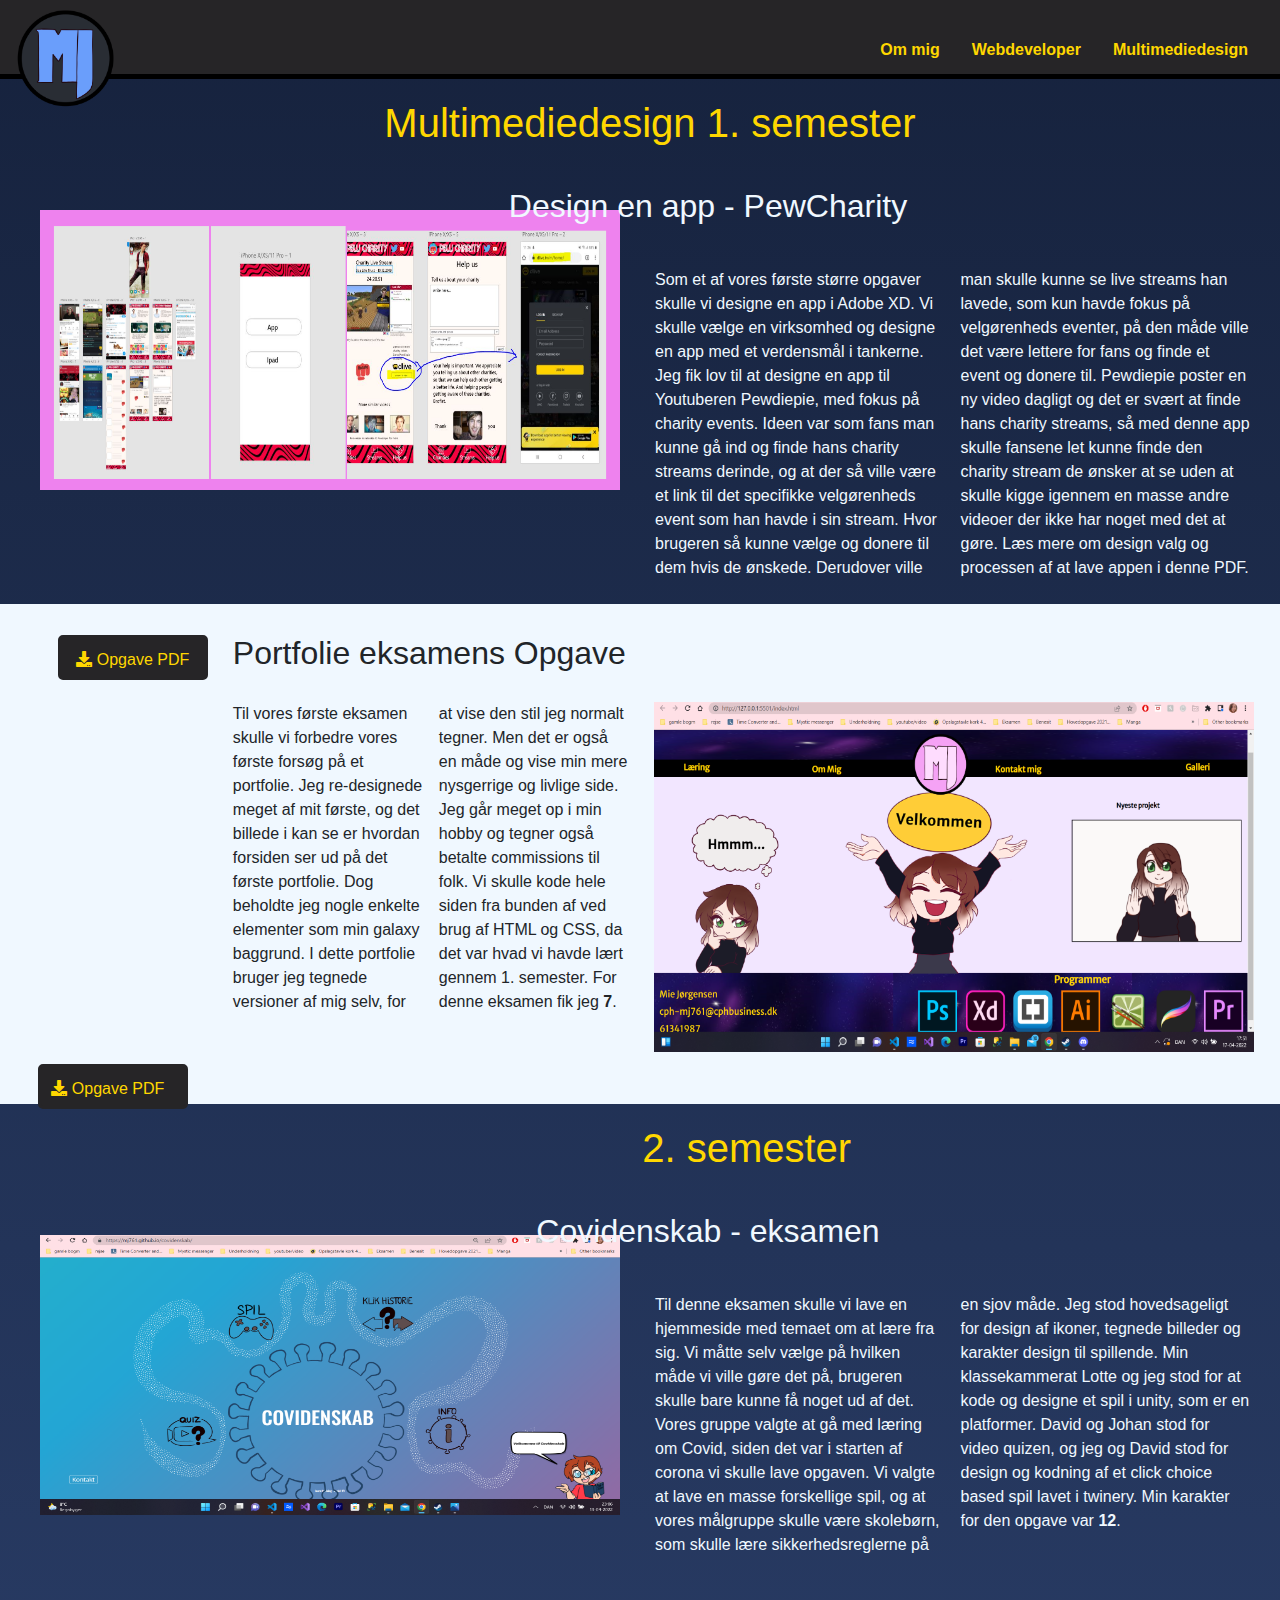
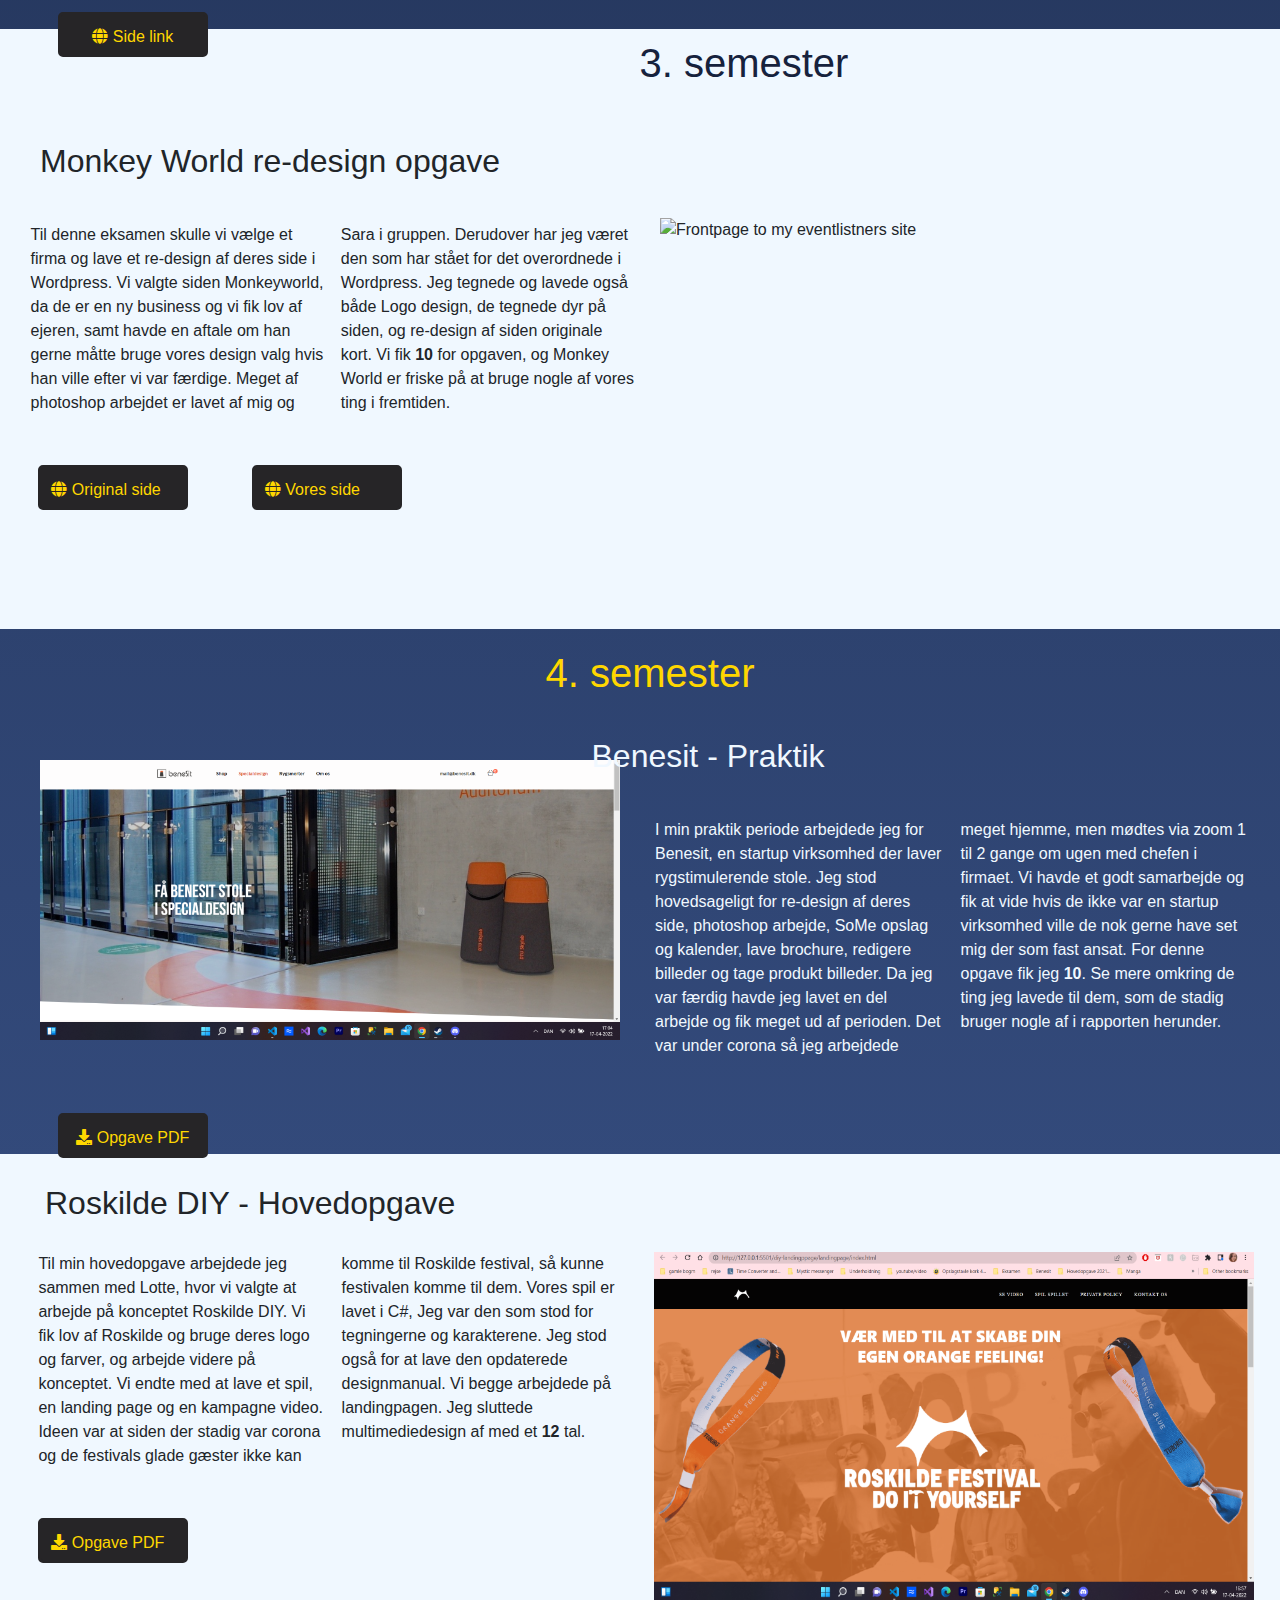
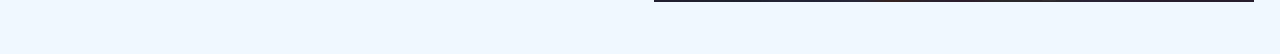
==== multimediedesign.html @ f4b12870 "Add files via upload" ====
<!DOCTYPE html>
<html lang="da">
<head>
    <meta charset="UTF-8">
    <meta http-equiv="X-UA-Compatible" content="IE=edge">
    <meta name="viewport" content="width=device-width, initial-scale=1.0">
    <link rel="stylesheet" href="style.css">
    <link rel="stylesheet" href="https://cdnjs.cloudflare.com/ajax/libs/font-awesome/5.15.3/css/all.min.css"/>
    <link rel="stylesheet" href="https://cdn.jsdelivr.net/npm/bootstrap@4.4.1/dist/css/bootstrap.min.css" integrity="sha384-Vkoo8x4CGsO3+Hhxv8T/Q5PaXtkKtu6ug5TOeNV6gBiFeWPGFN9MuhOf23Q9Ifjh" crossorigin="anonymous">
    <title>Document</title>
</head>
<body>
    <nav class="navbar">

        <a href="index.html"><img class="logo" src="images/mylogo.png" width="100px" height="100px" alt="logo"></a>

           <ul class="menu">
               <li><a href="index.html" class="menu-btn">Om mig</a></li>
               <li><a href="index.html" class="menu-btn">Webdeveloper</a></li>
               <li><a href="index.html" class="menu-btn">Multimediedesign</a></li>
           </ul>          
    </nav>

    <div class="container-back" id="backend2">
        <h1 id="1sem">Multimediedesign 1. semester</h1>
       <div class="left-back2">
           <h2 class="title">Design en app - PewCharity</h2>
           <img src="images/pewcharity.png" alt="pewcharity app" width="600px" height="300px">
           <p>Som et af vores første større opgaver skulle vi designe en app i Adobe XD. 
               Vi skulle vælge en virksomhed og designe en app med et verdensmål i tankerne. 
               Jeg fik lov til at designe en app til Youtuberen Pewdiepie, med fokus på charity events. 
               Ideen var som fans man kunne gå ind og finde hans charity streams derinde, og at der så ville være et link til det specifikke velgørenheds event som han havde i sin stream.
               Hvor brugeren så kunne vælge og donere til dem hvis de ønskede. Derudover ville man skulle kunne se live streams han lavede, som kun havde fokus på velgørenheds eventer, på den måde ville det være lettere for fans og finde et event og donere til. 
               Pewdiepie poster en ny video dagligt og det er svært at finde hans charity streams, så med denne app skulle fansene let kunne finde den charity stream de ønsker at se uden at skulle kigge igennem en masse andre videoer der ikke har noget med det at gøre.
               Læs mere om design valg og processen af at lave appen i denne PDF.
           </p>
           <a href="/pdf/MieJorgensen_bygenapp.pdf" download="bygenapp.pdf" class="pdf-btn" id="right-btn">
            <i class="fa fa-download"></i>  Opgave PDF
           </a>
       </div>
    </div>

    <div class="container-back" id="sql">
        <div class="right-back">
            <h2>Portfolie eksamens Opgave</h2>
            <img src="images/portfolio.png" alt="Portfolie side" width="600px" height="350px">
            <p>Til vores første eksamen skulle vi forbedre vores første forsøg på et portfolie. Jeg re-designede meget af mit første,
                og det billede i kan se er hvordan forsiden ser ud på det første portfolie. Dog beholdte jeg nogle enkelte elementer som min galaxy baggrund.
                I dette portfolie bruger jeg tegnede versioner af mig selv, for at vise den stil jeg normalt tegner. 
                Men det er også en måde og vise min mere nysgerrige og livlige side. Jeg går meget op i min hobby og tegner også betalte commissions til folk. 
                Vi skulle kode hele siden fra bunden af ved brug af HTML og CSS, da det var hvad vi havde lært gennem 1. semester. 
                For denne eksamen fik jeg <b>7</b>.
            </p>
            <a href="/pdf/Eksamens_rapport.pdf" download="portfolioeksamen.pdf" class="pdf-btn" id="right-btn">
             <i class="fa fa-download"></i>  Opgave PDF
            </a>
 
        </div>
    </div>

    <div class="container-back" id="backend2">
        <h1 id="2sem"> 2. semester</h1>
       <div class="left-back2">
           <h2 class="title">Covidenskab - eksamen</h2>
           <img src="images/covidenskab2.png" alt="covidenskab" width="600px" height="300px">
           <p>Til denne eksamen skulle vi lave en hjemmeside med temaet om at lære fra sig. Vi måtte selv vælge på hvilken måde vi ville gøre det på, brugeren skulle bare kunne få noget ud af det.
               Vores gruppe valgte at gå med læring om Covid, siden det var i starten af corona vi skulle lave opgaven.
               Vi valgte at lave en masse forskellige spil, og at vores målgruppe skulle være skolebørn, som skulle lære sikkerhedsreglerne på en sjov måde.
               Jeg stod hovedsageligt for design af ikoner, tegnede billeder og karakter design til spillende. Min klassekammerat Lotte og jeg stod for at kode og designe et spil i unity, som er en platformer.
               David og Johan stod for video quizen, og jeg og David stod for design og kodning af et click choice based spil lavet i twinery.
               Min karakter for den opgave var <b>12</b>.
           </p>
           <a href="https://mj761.github.io/covidenskab/" class="pdf-btn" id="right-btn">
            <i class="fas fa-globe"></i>  Side link
           </a>
           
       </div>
    </div>
    <div class="container-front" id="frontend2">
        <h1 id="3sem">3. semester</h1>
        <div class="right-front" >
            <h2>Monkey World re-design opgave</h2>
            <img src="images/Monkeyworld2.png" alt="Frontpage to my eventlistners site" width="600px" height="350px">
            <p>Til denne eksamen skulle vi vælge et firma og lave et re-design af deres side i Wordpress.
                Vi valgte siden Monkeyworld, da de er en ny business og vi fik lov af ejeren, samt havde en aftale om han gerne måtte bruge vores design valg hvis han ville efter vi var færdige.
                Meget af photoshop arbejdet er lavet af mig og Sara i gruppen. Derudover har jeg været den som har stået for det overordnede i Wordpress. 
                Jeg tegnede og lavede også både Logo design, de tegnede dyr på siden, og re-design af siden originale kort. 
                Vi fik <b>10</b> for opgaven, og Monkey World er friske på at bruge nogle af vores ting i fremtiden.
            </p>
            <a href="https://www.monkeyworld.dk/" class="pdf-btn" id="right-btn">
                <i class="fas fa-globe"></i> Original side
            </a>
            <a href="http://sarasejtzer.com/monkey-world/" class="pdf-btn" id="right-btn">
                <i class="fas fa-globe"></i>  Vores side
            </a>
    
        </div>
    </div>

    <div class="container-mul" id="multi">
        <h1 id="4sem"> 4. semester</h1>
       <div class="left-back2">
           <h2 class="title">Benesit - Praktik</h2>
           <img src="images/benesit.png" alt="covidenskab" width="600px" height="300px">
           <p>I min praktik periode arbejdede jeg for Benesit, en startup virksomhed der laver rygstimulerende stole. 
               Jeg stod hovedsageligt for re-design af deres side, photoshop arbejde, SoMe opslag og kalender, lave brochure,
               redigere billeder og tage produkt billeder. Da jeg var færdig havde jeg lavet en del arbejde og fik meget ud af perioden.
               Det var under corona så jeg arbejdede meget hjemme, men mødtes via zoom 1 til 2 gange om ugen med chefen i firmaet.
               Vi havde et godt samarbejde og fik at vide hvis de ikke var en startup virksomhed ville de nok gerne have set mig der som fast ansat. 
               For denne opgave fik jeg <b>10</b>. 
               Se mere omkring de ting jeg lavede til dem, som de stadig bruger nogle af i rapporten herunder.
           </p>
           <a href="/pdf/Miejørgensen_Praktikrapport2021.pdf" download="praktikrapport.pdf" class="pdf-btn" id="right-btn">
            <i class="fa fa-download"></i>  Opgave PDF
           </a>
           
       </div>
    </div>

   
    <div class="container-back" id="sql">
        <div class="right-back">
            <h2>Roskilde DIY - Hovedopgave</h2>
            <img src="images/roskilde.png" alt="Portfolie side" width="600px" height="350px">
            <p>Til min hovedopgave arbejdede jeg sammen med Lotte, hvor vi valgte at arbejde på konceptet Roskilde DIY.
                Vi fik lov af Roskilde og bruge deres logo og farver, og arbejde videre på konceptet. Vi endte med at lave et spil,
                en landing page og en kampagne video. Ideen var at siden der stadig var corona og de festivals glade gæster ikke kan komme til Roskilde festival,
                så kunne festivalen komme til dem. Vores spil er lavet i C#, Jeg var den som stod for tegningerne og karakterene. 
                Jeg stod også for at lave den opdaterede designmanual. Vi begge arbejdede på landingpagen. 
                Jeg sluttede multimediedesign af med et <b>12</b> tal. 
            </p>
            <a href="/pdf/lottekildebro-4sem-hovedopgave-mul.pdf" download="hovedopgaverapport.pdf" class="pdf-btn" id="right-btn">
             <i class="fa fa-download"></i>  Opgave PDF
            </a>
 
        </div>
    </div>
</body>
</html>
---- style.css ----
body {
    margin:0;
    background-image: linear-gradient(#16223D, #385186);
    background-size: cover;
    background-repeat: no-repeat;
    width: 100%;
    height: auto;
    
}

/*---------- Navbar styling ----------*/

.navbar {
    width: 100%;
    height: 79px;
    background-color:#262527;
    border-bottom: 5px solid black;
    
    
}

ul {
    list-style-type: none;
    margin: 0;
    padding: 0;
    overflow: hidden;
    
  }
  
li {
    float: left;
    
  }
  
li a {
    
    display: block;
    color: gold;
    text-align: center;
    padding: 14px 16px;
    text-decoration: none;
    font-family:Verdana, Geneva, Tahoma, sans-serif;
    font-weight: bold;
    
    
    
  }
li a:hover {
    color:white;
    
}

/*---------- Om Mig styling ----------*/
.container {
    width: 100%;
    height: 550px;
}
.left-column img {
    width: 269px;
    height: 400px;
    margin: 50px;
    padding: 10px;
    border-radius: 20px;
    
}

.right-column {
    float: right; 
    width: 65%;
    font-family:Verdana, Geneva, Tahoma, sans-serif;  
    color: white; 
}
.right-column h1 {
    margin: 50px;
    padding: 10px;
    
}
.right-column p {
    margin-left: 50px;
    padding: 10px;
    margin-top: -40px;
    text-align: left;
    font-size: 20px;
}
.CV-btn {
    margin: 20px;
    padding: 10px;
    float: right;
    width: 150px;
    height: 45px;
    color: gold;
    border-radius: 5px;
    border: #262527,solid;
    background-color:#262527;
    text-align: center;
}
.CV-btn:hover {
    color:white;
    text-decoration: none;
}

/*---------- Web Udvikling styling ----------*/
.development {
    width: 100%;
    height: 700px;
    background-color: aliceblue;
}

.development h4 {
    margin: 50px;
    text-align: center;
}
.row {
    width: 100%;
    margin-top: 65px;
    display: flexbox;
    justify-content: center;
}
h2 {
    text-align: center;
    margin: 10px;
    padding: 30px;
    

}
.row img {
    display: block;
    justify-content: center;
    justify-content: space-between;
    margin: 25px;
    padding: 10px;
    
  }
.row a {
    text-decoration: none;
    color: #16223D;
}
.row a:hover {
    color: #16223D;
}

/*---------- Multimediedesign page ----------*/
.multi {
    width: 100%;
    height: 700px;
    color: white;
    background-image: #385186;
}
.multi a {
    color: white;
}
.multi a:hover {
    color: white;
}
.multi h4 {
    margin: 10px;
    text-align: center;

}

/*--------------- Footer - contact ------------------*/
footer{
    position: absolute;
    bottom: 0;
    left: 0;
    right: 0;
    background-color: #111;
    height: auto;
    width: 100vw;
    padding-top: 40px;
    color: gold;
}
.footer-content{
    display: flex;
    align-items: center;
    justify-content: center;
    flex-direction: column;
    text-align: center;
    background-color: #262527;
}
.footer-content p{
    max-width: 500px;
    margin: 10px auto;
    line-height: 28px;
    font-size: 14px;
    color: #cacdd2;
}

.socials{
    list-style: none;
    display: flex;
    align-items: center;
    justify-content: center;
    margin: 1rem 0 3rem 0;
}

.socials li{
    margin: 0 10px;
}

.socials a{
    text-decoration: none;
    color: gold;
    border: 1.1px solid gold;
    padding: 5px;
    border-radius: 50%;
}

.socials a i{
    font-size: 1.1rem;
    width: 20px;
    transition: color .4s ease;
}

.socials a:hover i{
    color:lightskyblue;
}

/*---------- Web developer page ----------*/
.container-back {
    width: 100%;
    height: 500px;
}
#backend2 h1 {
    color: gold;
}

#backend2 {
    color:aliceblue;
    margin: 10px;
    padding: 10px;
    text-align: center;
}

.left-back h2 {
    margin: 10px;
    margin-bottom: -5.2%;
    margin-left: 3%;

}

.left-back img{
    float: left;
    margin: 10px;
    padding: 10px;
}
.left-back p {
    margin: 15px;
    padding: 15px;
    margin-top: 5%;
    columns: 2;
    text-align: left;
}
.pdf-btn {
    margin: 25px;
    padding: 10px;
    width: 150px;
    height: 45px;
    float: left;
    color: gold;
    border-radius: 5px;
    border: #262527,solid;
    background-color:#262527;
}
.pdf-btn:hover {
    text-decoration: underline;
    color:gold;
}
/*-------------------------------------------*/
#sql {
    background-color: aliceblue;
    width: 100%;
    height:500px;
}
#sql h2 {
    text-align: left;
    margin: 15px;
    margin-bottom: -5%;
}

.right-back img {
    margin: 2%;
    float: right;
    margin-top: 5%;
    
}

.right-back p {
    margin: 25px;
    margin-left: 3%;
    margin-top: 5%;
    columns: 2;
    text-align: left;
}

#right-btn {
    margin-left: 3%;
}
/*-----------------------------------*/
#frontend2 {
    width: 100%;
    height: 600px;
    background-color: aliceblue;
}
#frontend2 h1 {
    text-align: center;
    color:#16223D;  
    margin: 15px;
    padding: 10px;
}
.right-front h2 {
    text-align: left;
    margin-bottom: -1%;
}
.right-front img {
    float: right;
    margin: 20px;
}
.right-front p {
    margin: 20px;
    padding: 5px;
    margin-left: 2%;
    columns: 2;
}

#frontend1 {
    color: aliceblue;
}
#frontendcont {
    width: 100%;
    height: 500px;
    background-color: aliceblue;
}

/*----------------------------------*/
#userex h2{
    margin-left: 6%;
}


/*---------- Multimediedesign page ----------*/
.left-back2 img {
    float: left;
    margin: 10px;
    padding: 10px;

}

.left-back2 h2 {
     margin: 10px;
    margin-bottom: -5.2%;
    margin-left: 10%;
}
.left-back2 p {
    margin: 15px;
    padding: 15px;
    margin-top: 5%;
    columns: 2;
    text-align: left;

}
.container-mul {
    width: 100%;
    height: 500px;
}
#multi h1 {
    color: gold;
}

#multi {
    color:aliceblue;
    margin: 10px;
    padding: 10px;
    text-align: center;
}
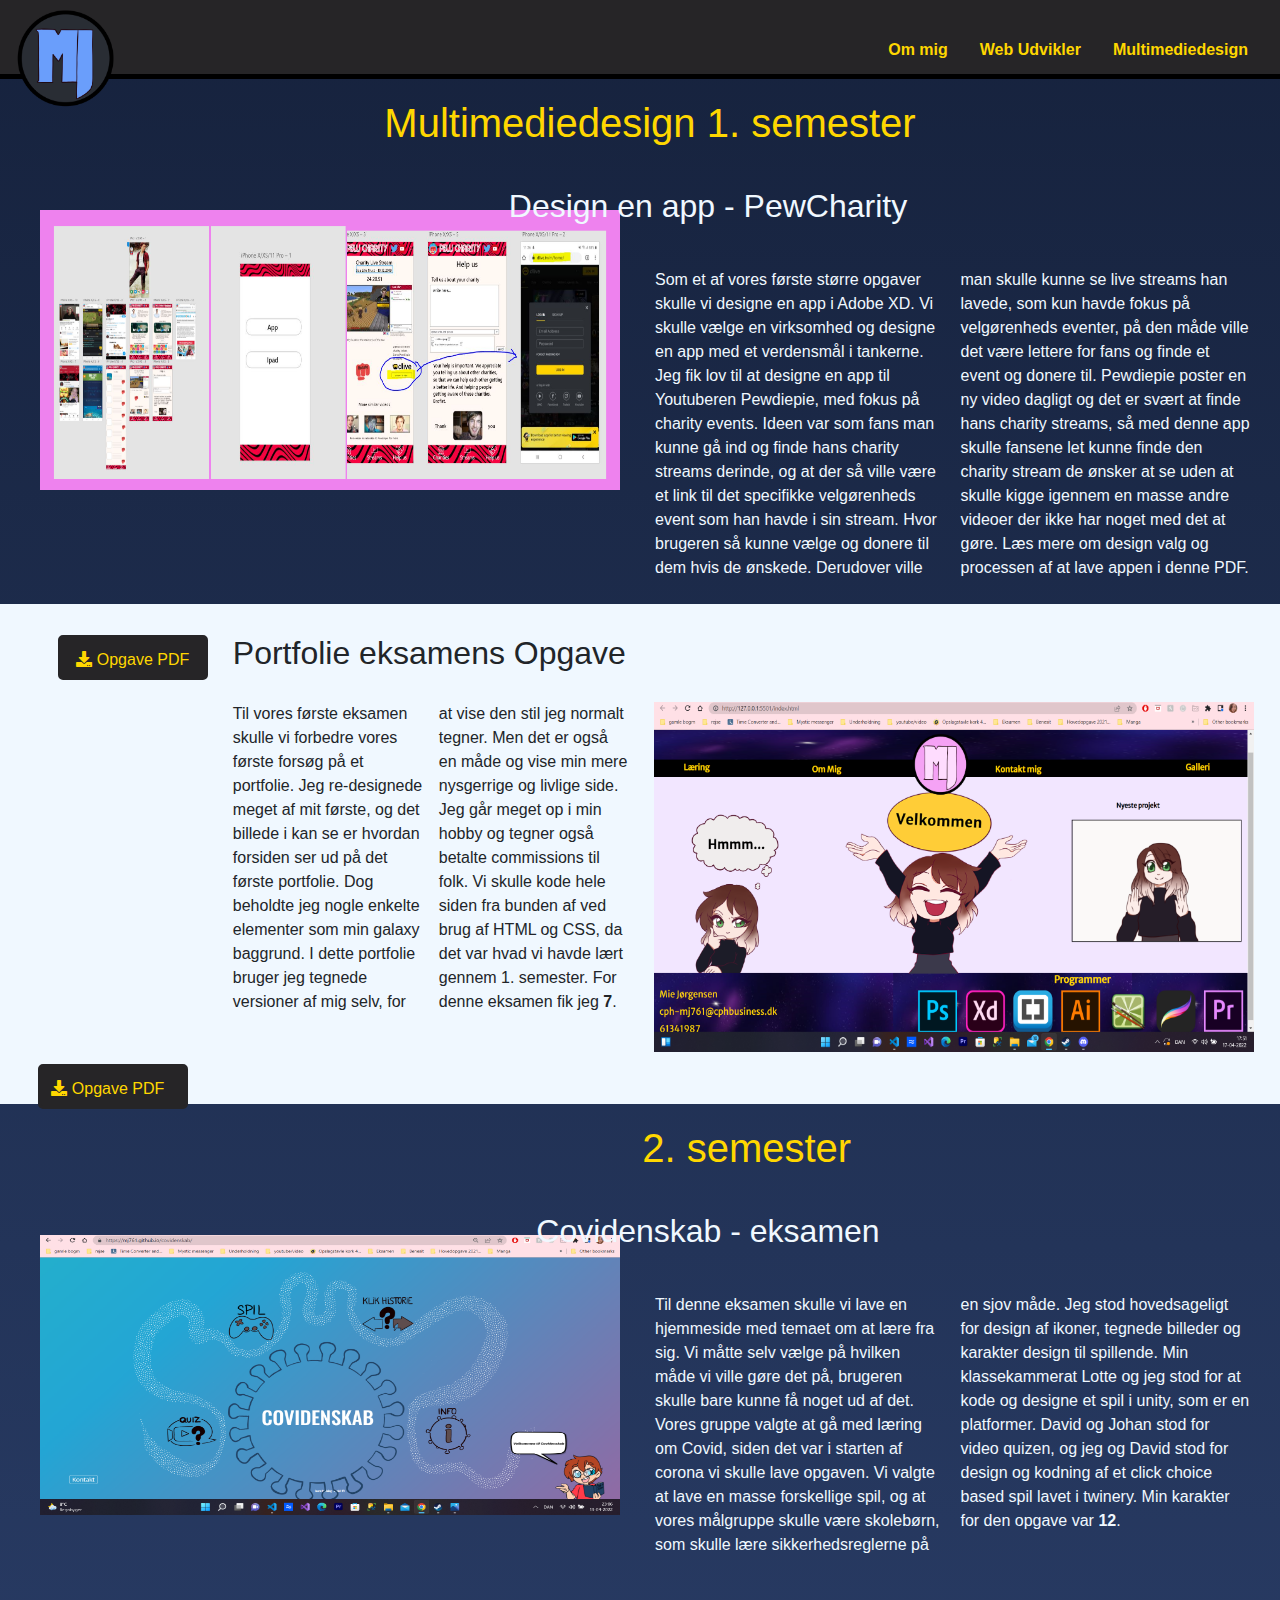
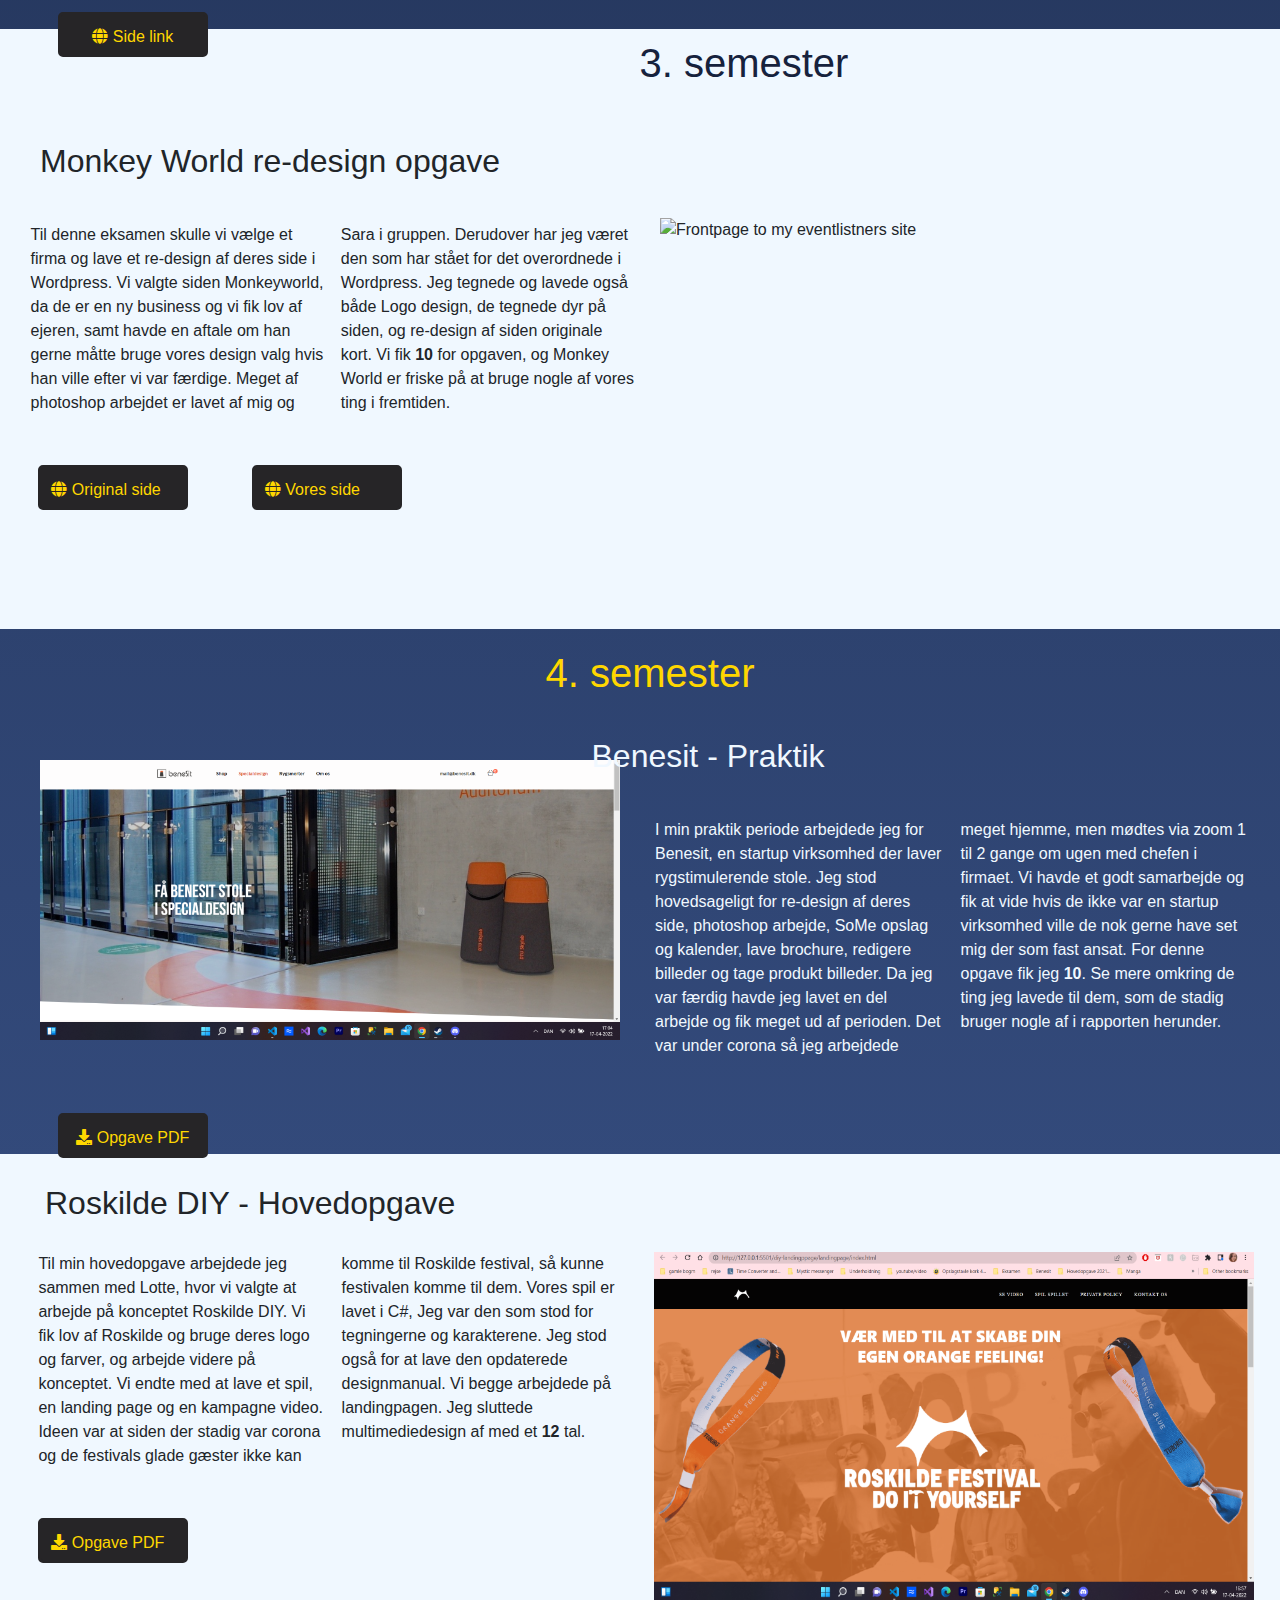
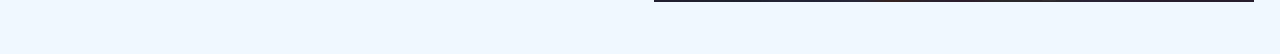
==== commit 457b37ac: "Update multimediedesign.html" ====
--- a/multimediedesign.html
+++ b/multimediedesign.html
@@ -15,9 +15,9 @@
         <a href="index.html"><img class="logo" src="images/mylogo.png" width="100px" height="100px" alt="logo"></a>
 
            <ul class="menu">
-               <li><a href="index.html" class="menu-btn">Om mig</a></li>
-               <li><a href="index.html" class="menu-btn">Webdeveloper</a></li>
-               <li><a href="index.html" class="menu-btn">Multimediedesign</a></li>
+               <li><a href="index.html#about" class="menu-btn">Om mig</a></li>
+               <li><a href="index.html#web" class="menu-btn">Web Udvikler</a></li>
+               <li><a href="index.html#mul" class="menu-btn">Multimediedesign</a></li>
            </ul>          
     </nav>
 
@@ -136,4 +136,4 @@
         </div>
     </div>
 </body>
-</html>+</html>
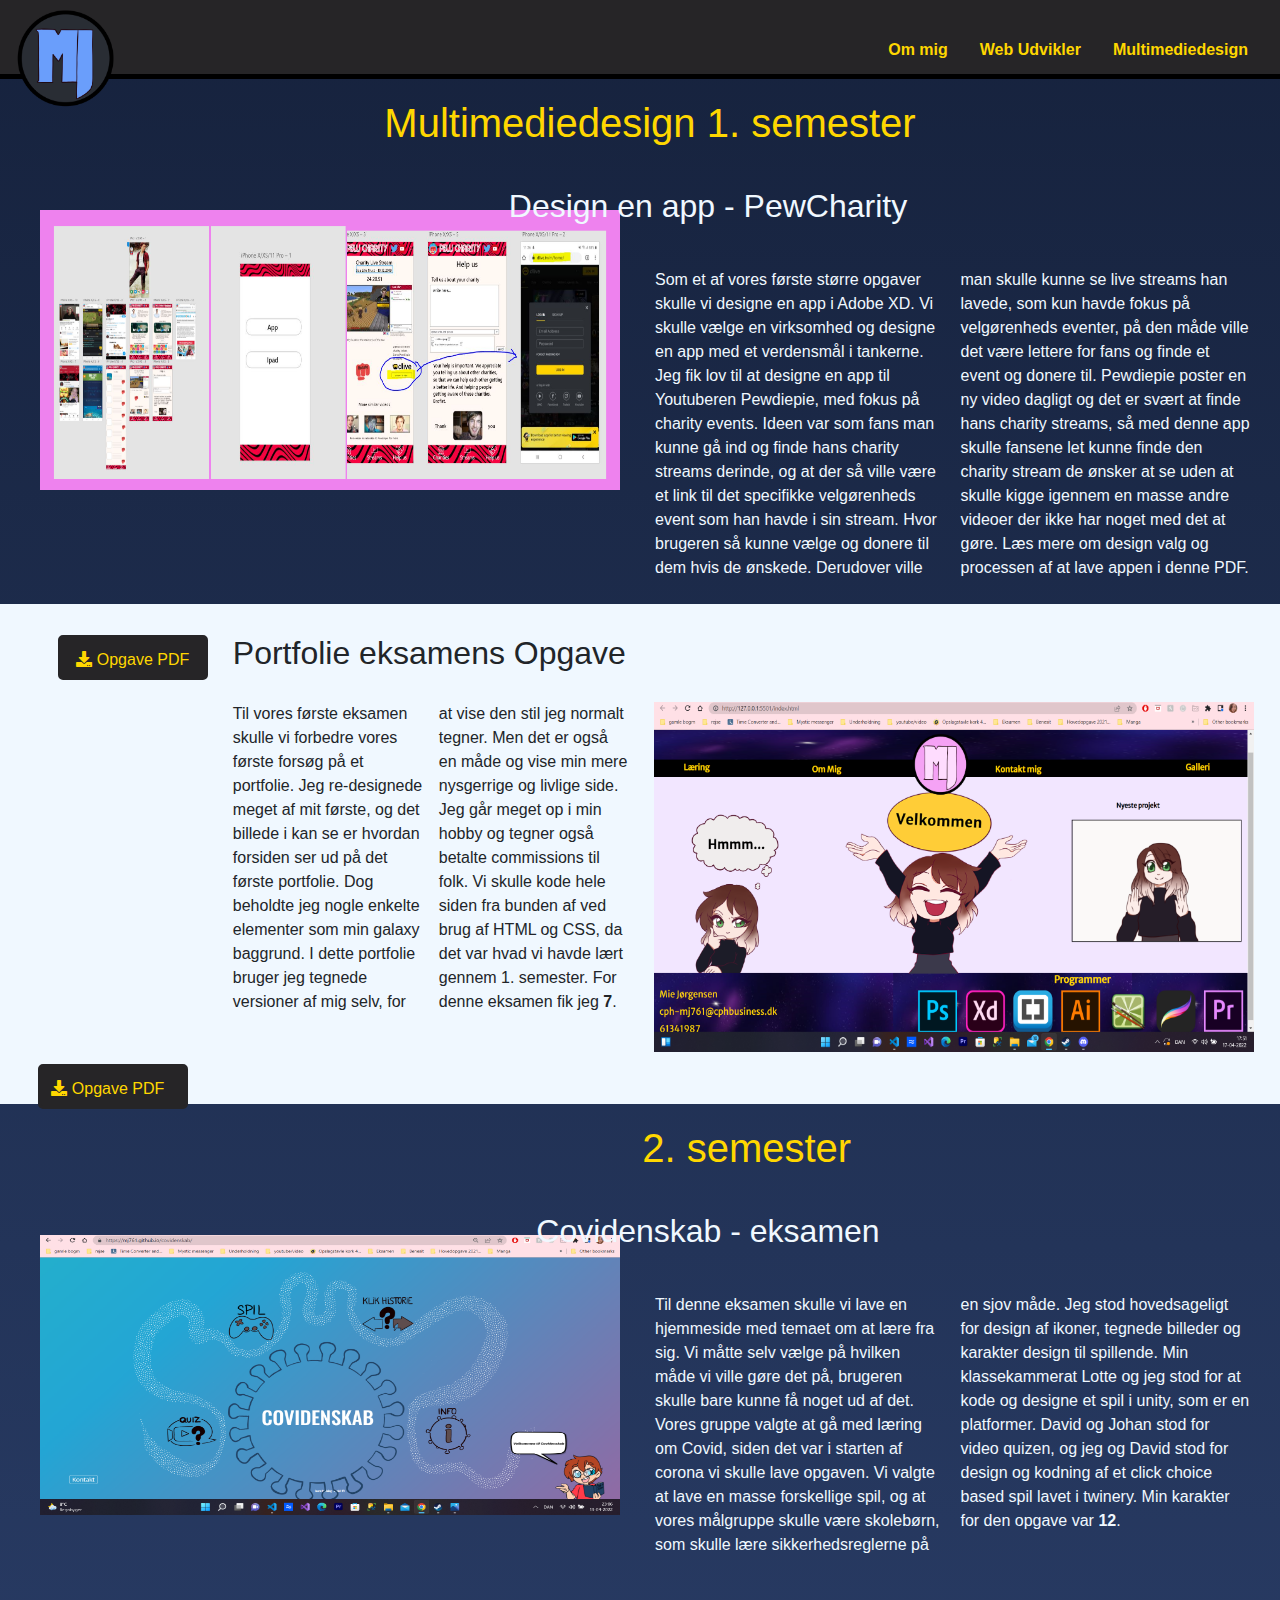
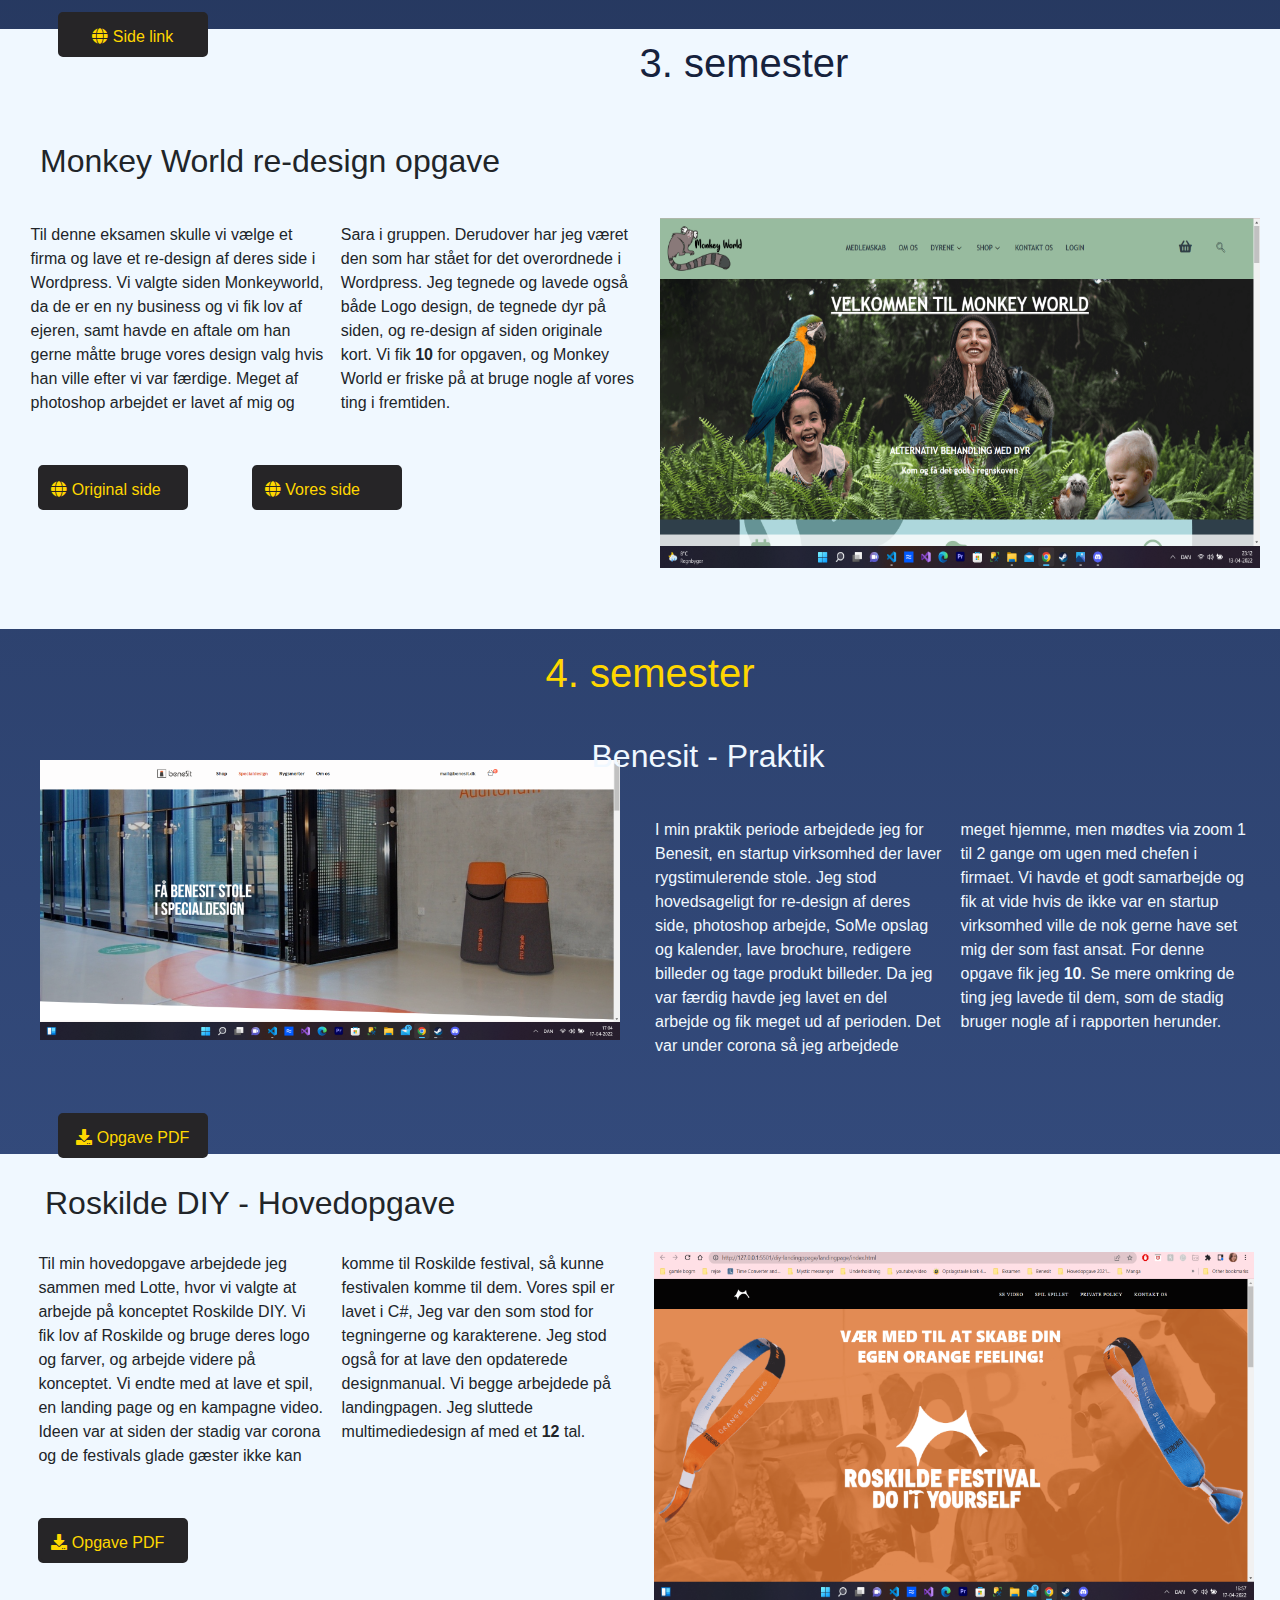
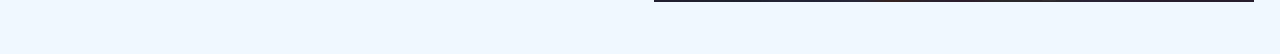
==== commit 91ab6349: "Update multimediedesign.html" ====
--- a/multimediedesign.html
+++ b/multimediedesign.html
@@ -34,7 +34,7 @@
                Pewdiepie poster en ny video dagligt og det er svært at finde hans charity streams, så med denne app skulle fansene let kunne finde den charity stream de ønsker at se uden at skulle kigge igennem en masse andre videoer der ikke har noget med det at gøre.
                Læs mere om design valg og processen af at lave appen i denne PDF.
            </p>
-           <a href="/pdf/MieJorgensen_bygenapp.pdf" download="bygenapp.pdf" class="pdf-btn" id="right-btn">
+           <a href="./pdf/Mie_bygenapp.pdf" download="bygenapp.pdf" class="pdf-btn" id="right-btn">
             <i class="fa fa-download"></i>  Opgave PDF
            </a>
        </div>
@@ -51,7 +51,7 @@
                 Vi skulle kode hele siden fra bunden af ved brug af HTML og CSS, da det var hvad vi havde lært gennem 1. semester. 
                 For denne eksamen fik jeg <b>7</b>.
             </p>
-            <a href="/pdf/Eksamens_rapport.pdf" download="portfolioeksamen.pdf" class="pdf-btn" id="right-btn">
+            <a href="./pdf/Eksamens_rapport.pdf" download="portfolioeksamen.pdf" class="pdf-btn" id="right-btn">
              <i class="fa fa-download"></i>  Opgave PDF
             </a>
  
@@ -80,7 +80,7 @@
         <h1 id="3sem">3. semester</h1>
         <div class="right-front" >
             <h2>Monkey World re-design opgave</h2>
-            <img src="images/Monkeyworld2.png" alt="Frontpage to my eventlistners site" width="600px" height="350px">
+            <img src="images/monkeyworld2.png" alt="Frontpage to my eventlistners site" width="600px" height="350px">
             <p>Til denne eksamen skulle vi vælge et firma og lave et re-design af deres side i Wordpress.
                 Vi valgte siden Monkeyworld, da de er en ny business og vi fik lov af ejeren, samt havde en aftale om han gerne måtte bruge vores design valg hvis han ville efter vi var færdige.
                 Meget af photoshop arbejdet er lavet af mig og Sara i gruppen. Derudover har jeg været den som har stået for det overordnede i Wordpress. 
@@ -110,7 +110,7 @@
                For denne opgave fik jeg <b>10</b>. 
                Se mere omkring de ting jeg lavede til dem, som de stadig bruger nogle af i rapporten herunder.
            </p>
-           <a href="/pdf/Miejørgensen_Praktikrapport2021.pdf" download="praktikrapport.pdf" class="pdf-btn" id="right-btn">
+           <a href="./pdf/Mie_Praktikrapport2021.pdf" download="praktikrapport.pdf" class="pdf-btn" id="right-btn">
             <i class="fa fa-download"></i>  Opgave PDF
            </a>
            
@@ -129,7 +129,7 @@
                 Jeg stod også for at lave den opdaterede designmanual. Vi begge arbejdede på landingpagen. 
                 Jeg sluttede multimediedesign af med et <b>12</b> tal. 
             </p>
-            <a href="/pdf/lottekildebro-4sem-hovedopgave-mul.pdf" download="hovedopgaverapport.pdf" class="pdf-btn" id="right-btn">
+            <a href="./pdf/lottekildebro-4sem-hovedopgave-mul.pdf" download="hovedopgaverapport.pdf" class="pdf-btn" id="right-btn">
              <i class="fa fa-download"></i>  Opgave PDF
             </a>
  
